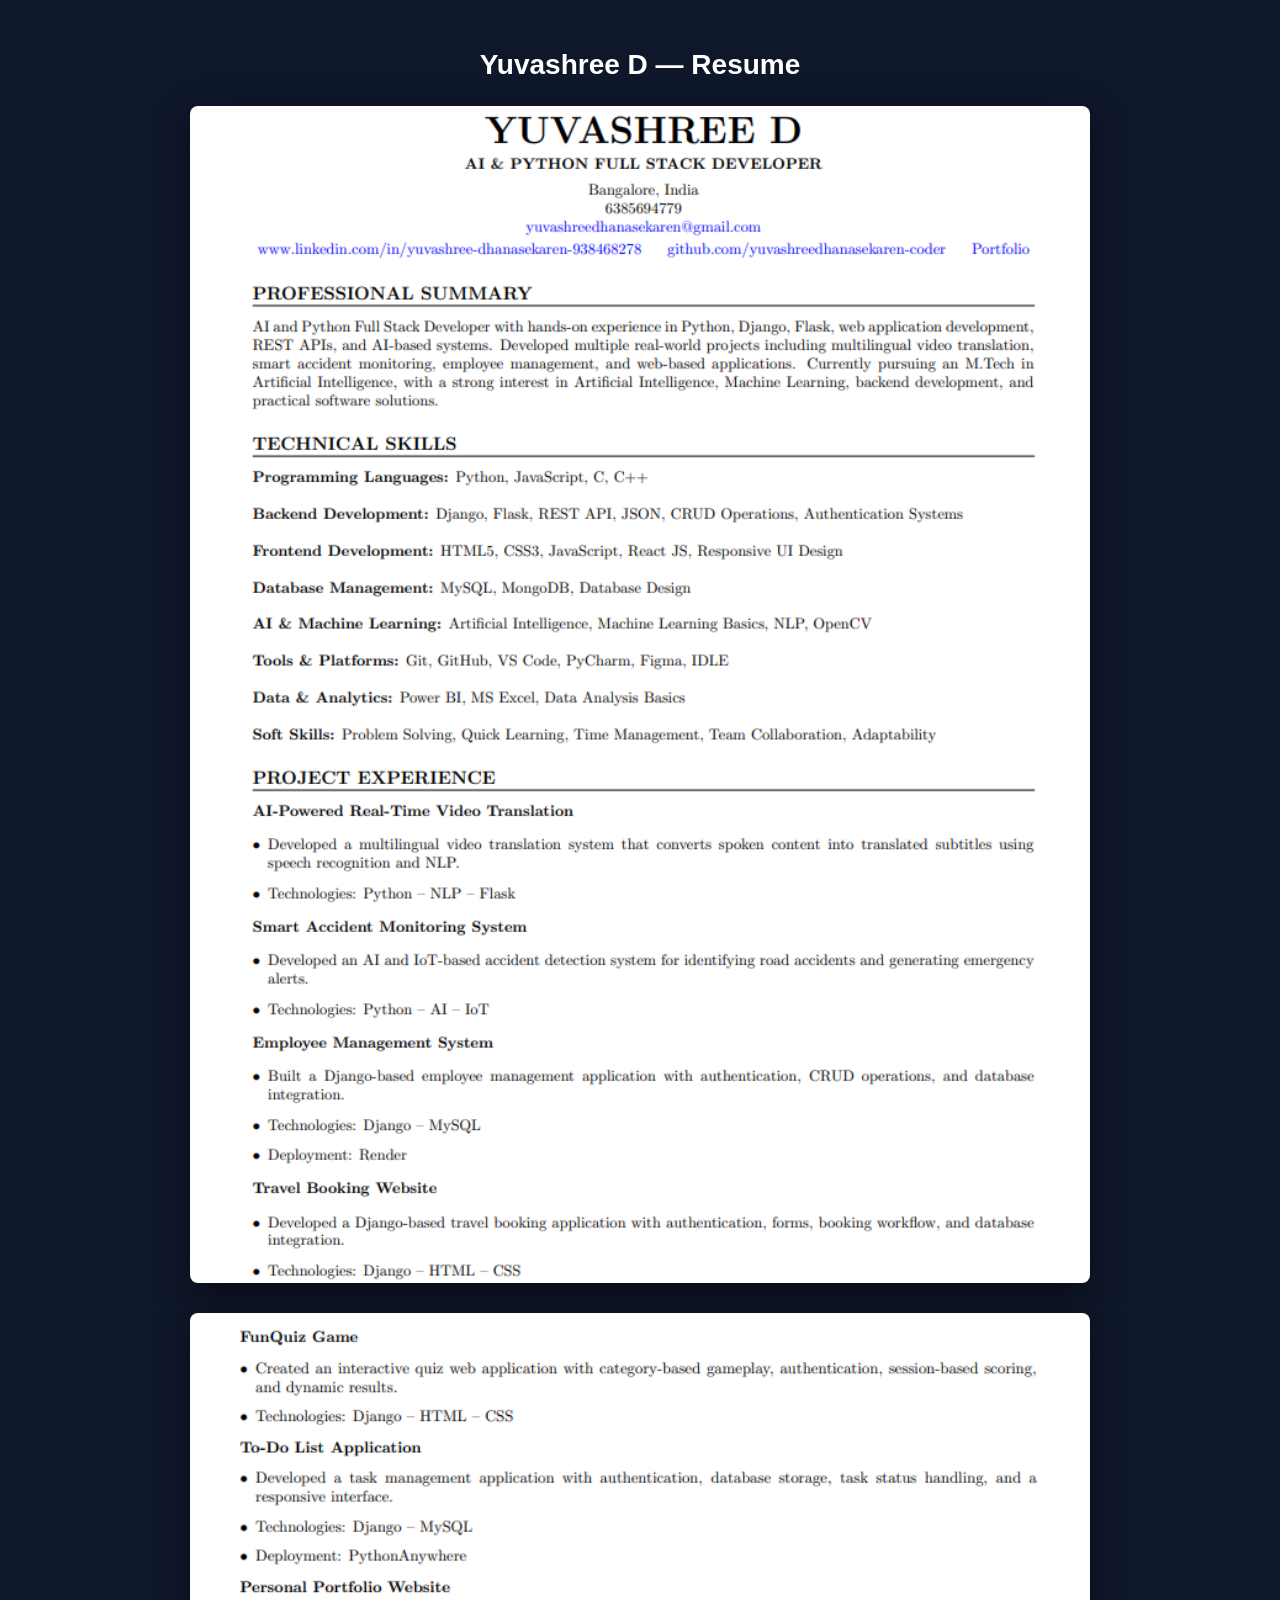
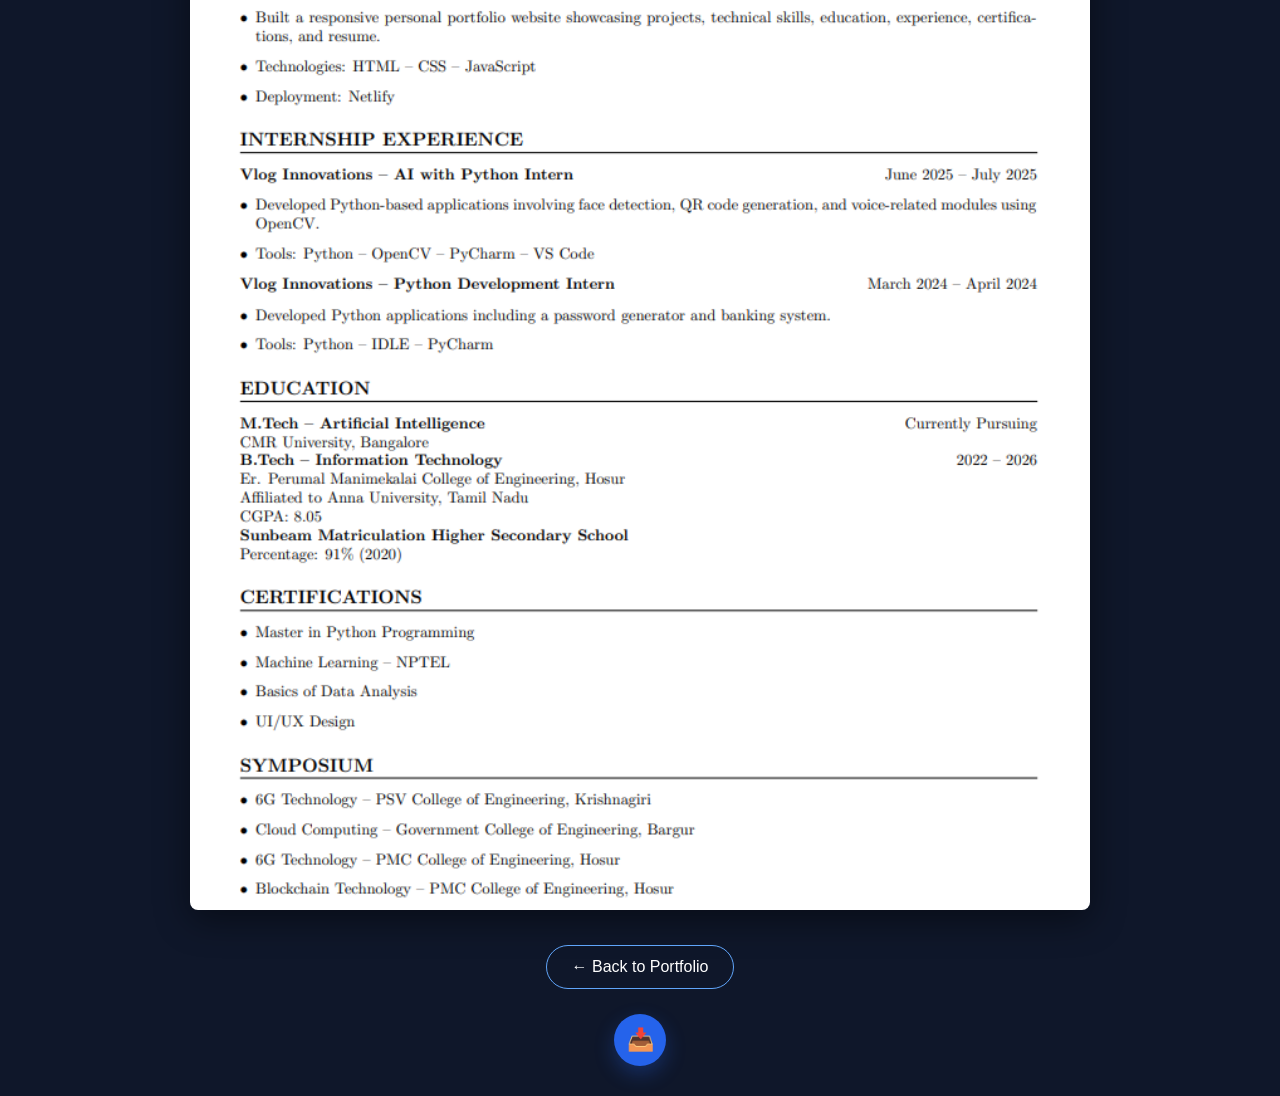
==== resume.html @ cfc57a6b "Add resume preview and direct download" ====
<!DOCTYPE html>
<html lang="en">

<head>
  <meta charset="UTF-8">
  <meta name="viewport" content="width=device-width, initial-scale=1.0">

  <title>Yuvashree D - Resume</title>

  <style>
    * {
      box-sizing: border-box;
    }

    body {
      margin: 0;
      padding: 30px 15px;
      background: #0f172a;
      font-family: Arial, sans-serif;
      text-align: center;
    }

    .resume-container {
      max-width: 900px;
      margin: auto;
    }

    .resume-title {
      color: #ffffff;
      margin-bottom: 25px;
      font-size: 28px;
    }

    .resume-page {
      width: 100%;
      display: block;
      margin: 0 auto 30px;
      border-radius: 8px;
      box-shadow: 0 10px 35px rgba(0, 0, 0, 0.45);
    }

    .back-btn {
      display: inline-block;
      margin-top: 5px;
      padding: 12px 25px;
      border: 1px solid #60a5fa;
      border-radius: 25px;
      color: #ffffff;
      text-decoration: none;
      transition: 0.3s ease;
    }

    .back-btn:hover {
      background: #2563eb;
      transform: translateY(-2px);
    }

    @media (max-width: 600px) {
      body {
        padding: 15px 8px;
      }

      .resume-title {
        font-size: 22px;
      }

      .resume-page {
        margin-bottom: 20px;
      }
    }

    .resume-download {
  margin-top: 25px;
  text-align: center;
}

.download-btn {
  display: inline-flex;
  align-items: center;
  justify-content: center;
  width: 52px;
  height: 52px;
  border-radius: 50%;
  background: #2563eb;
  color: #fff;
  text-decoration: none;
  font-size: 22px;
  box-shadow: 0 8px 20px rgba(37, 99, 235, 0.3);
  transition: 0.3s ease;
}

.download-btn:hover {
  transform: translateY(-3px);
  background: #1d4ed8;
}
  </style>
</head>

<body>

  <div class="resume-container">

    <h1 class="resume-title">Yuvashree D — Resume</h1>

    <!-- Resume Page 1 -->
    <img
      src="assets/resume/page1.png"
      alt="Yuvashree Resume Page 1"
      class="resume-page">

    <!-- Resume Page 2 -->
    <img
      src="assets/resume/page2.png"
      alt="Yuvashree Resume Page 2"
      class="resume-page">

    <a href="index.html#resume" class="back-btn">
      ← Back to Portfolio
    </a>
<div class="resume-download">
  <a
    href="assets/resume/yuvashree_resume.pdf"
    download="Yuvashree_D_Resume.pdf"
    class="download-btn"
    title="Download Resume">
    📥
  </a>
</div>
  </div>
</body>

</html>
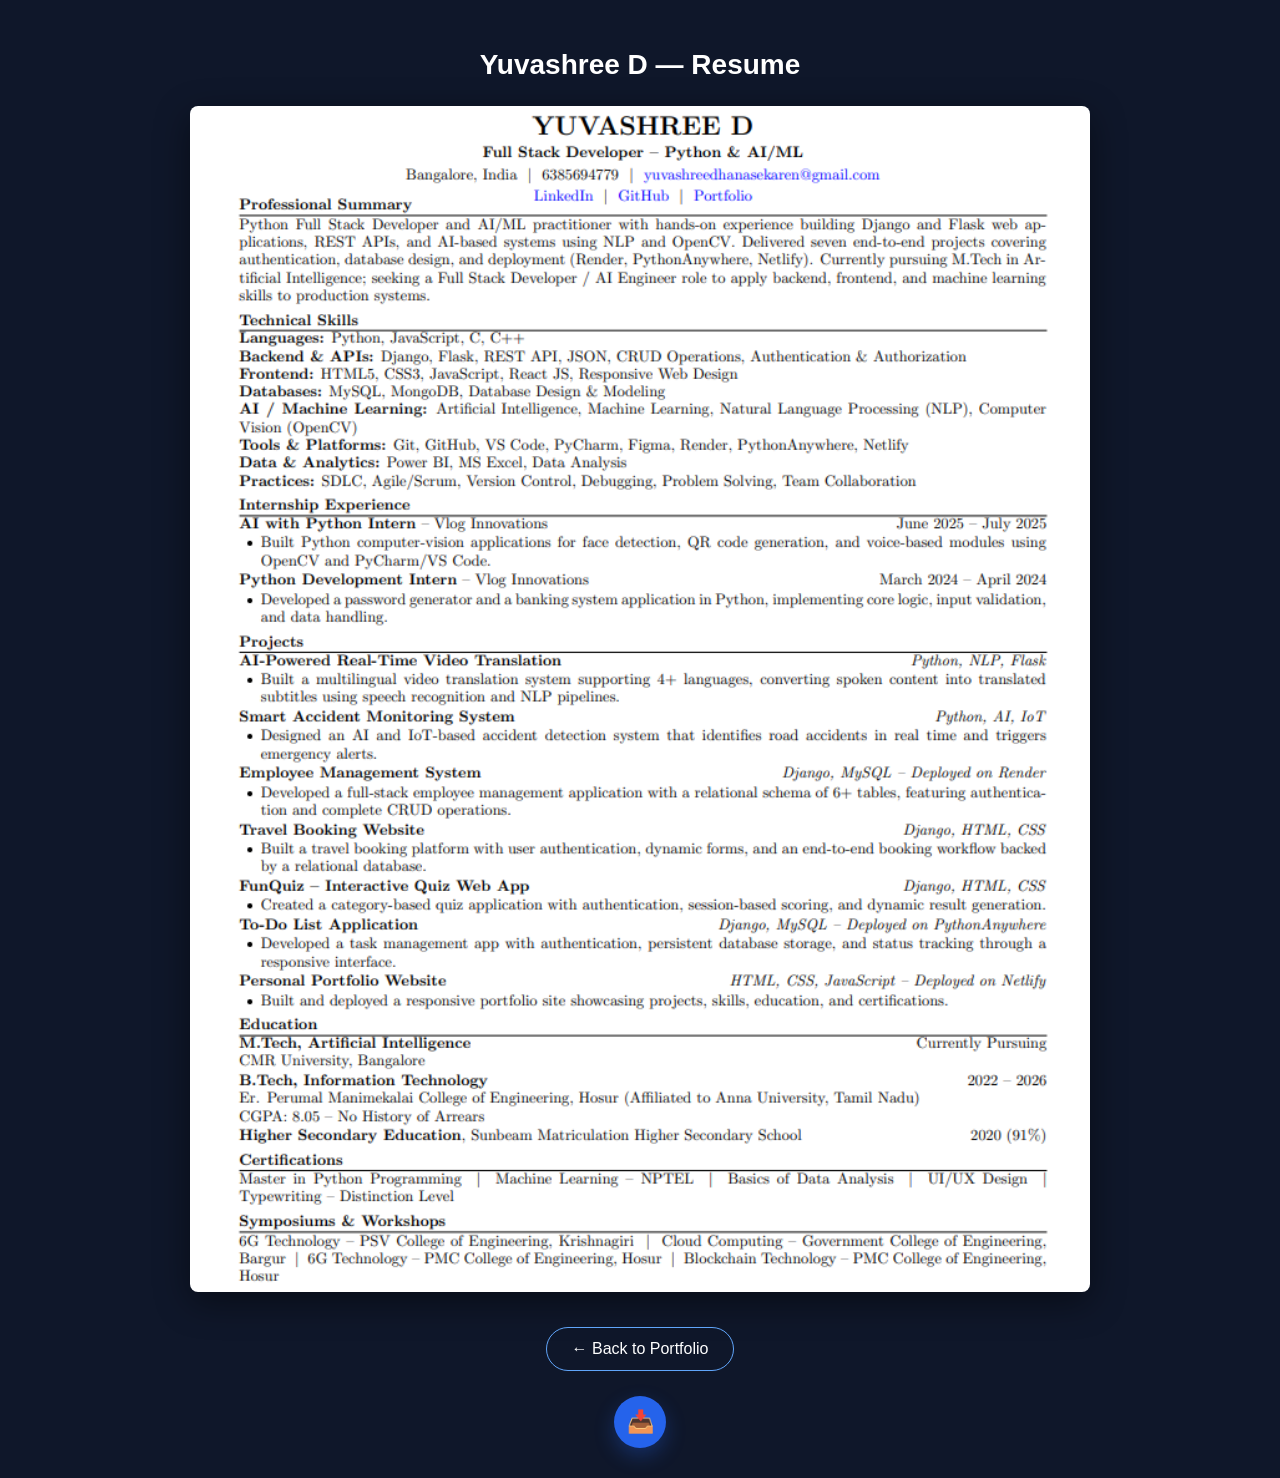
==== commit 1b151398: "Updated Resume & Professional Profile" ====
--- a/resume.html
+++ b/resume.html
@@ -108,12 +108,6 @@
       alt="Yuvashree Resume Page 1"
       class="resume-page">
 
-    <!-- Resume Page 2 -->
-    <img
-      src="assets/resume/page2.png"
-      alt="Yuvashree Resume Page 2"
-      class="resume-page">
-
     <a href="index.html#resume" class="back-btn">
       ← Back to Portfolio
     </a>
